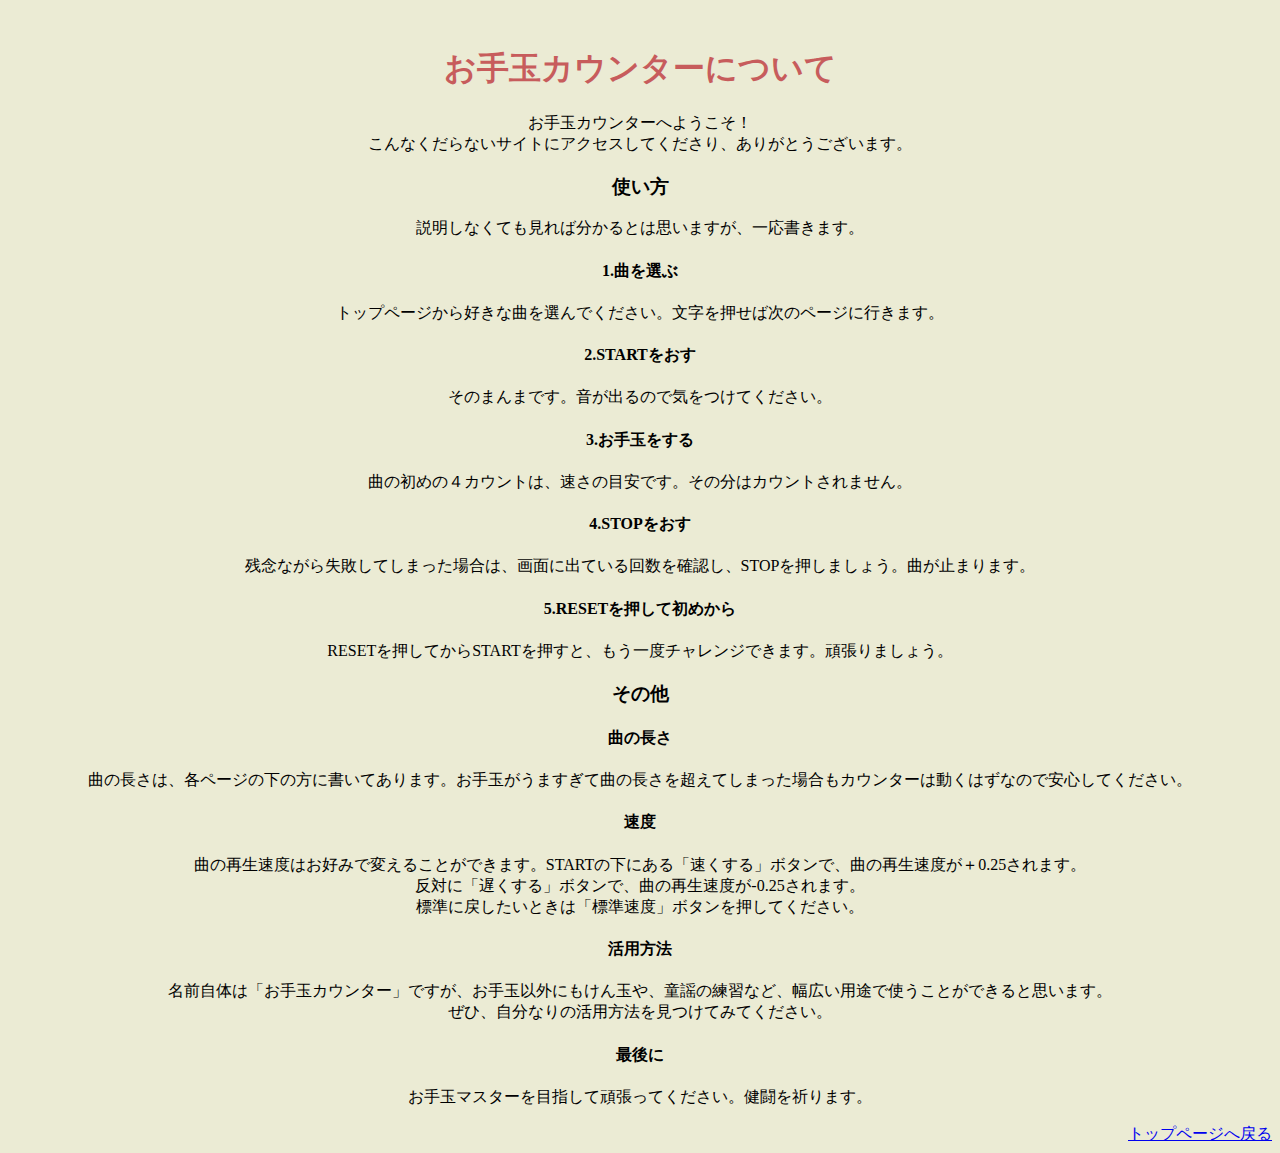
==== about.html @ 4729aed9 "Add files via upload" ====
<!DOCTYPE html>
<head>
    <title>otedama</title>
    <meta charset="utf-8">
    <meta name="robots" content="noindex,nofollow,noarchive" />
    <link rel="stylesheet" type="text/css" href="style.css">
</head>
<body>
    <center>
        <br>
    <h1>お手玉カウンターについて</h1>
    <p>お手玉カウンターへようこそ！<br>こんなくだらないサイトにアクセスしてくださり、ありがとうございます。</p>

    <h3>使い方</h3>
    <p>説明しなくても見れば分かるとは思いますが、一応書きます。</p>
    <h4>1.曲を選ぶ</h4>
    <p>トップページから好きな曲を選んでください。文字を押せば次のページに行きます。</p>
    <h4>2.STARTをおす</h4>
    <p>そのまんまです。音が出るので気をつけてください。</p>
    <h4>3.お手玉をする</h4>
    <p>曲の初めの４カウントは、速さの目安です。その分はカウントされません。</p>
    <h4>4.STOPをおす</h4>
    <p>残念ながら失敗してしまった場合は、画面に出ている回数を確認し、STOPを押しましょう。曲が止まります。</p>
    <h4>5.RESETを押して初めから</h4>
    <p>RESETを押してからSTARTを押すと、もう一度チャレンジできます。頑張りましょう。</p>
    <h3>その他</h3>
    <h4>曲の長さ</h4>
    <p>曲の長さは、各ページの下の方に書いてあります。お手玉がうますぎて曲の長さを超えてしまった場合もカウンターは動くはずなので安心してください。</p>
    <h4>速度</h4>
    <p>曲の再生速度はお好みで変えることができます。STARTの下にある「速くする」ボタンで、曲の再生速度が＋0.25されます。<br>反対に「遅くする」ボタンで、曲の再生速度が-0.25されます。<br>標準に戻したいときは「標準速度」ボタンを押してください。</p>
    <h4>活用方法</h4>
    <p>名前自体は「お手玉カウンター」ですが、お手玉以外にもけん玉や、童謡の練習など、幅広い用途で使うことができると思います。<br>ぜひ、自分なりの活用方法を見つけてみてください。</p>
    <h4>最後に</h4>
    <p>お手玉マスターを目指して頑張ってください。健闘を祈ります。</p>
    
    </center>
    <div align="right"><a href="index.html">トップページへ戻る</a></div>
    
</body>
---- style.css ----
body{
    background-color: rgb(235, 235, 212);
}
h1{
    color: rgb(199, 92, 92);
}
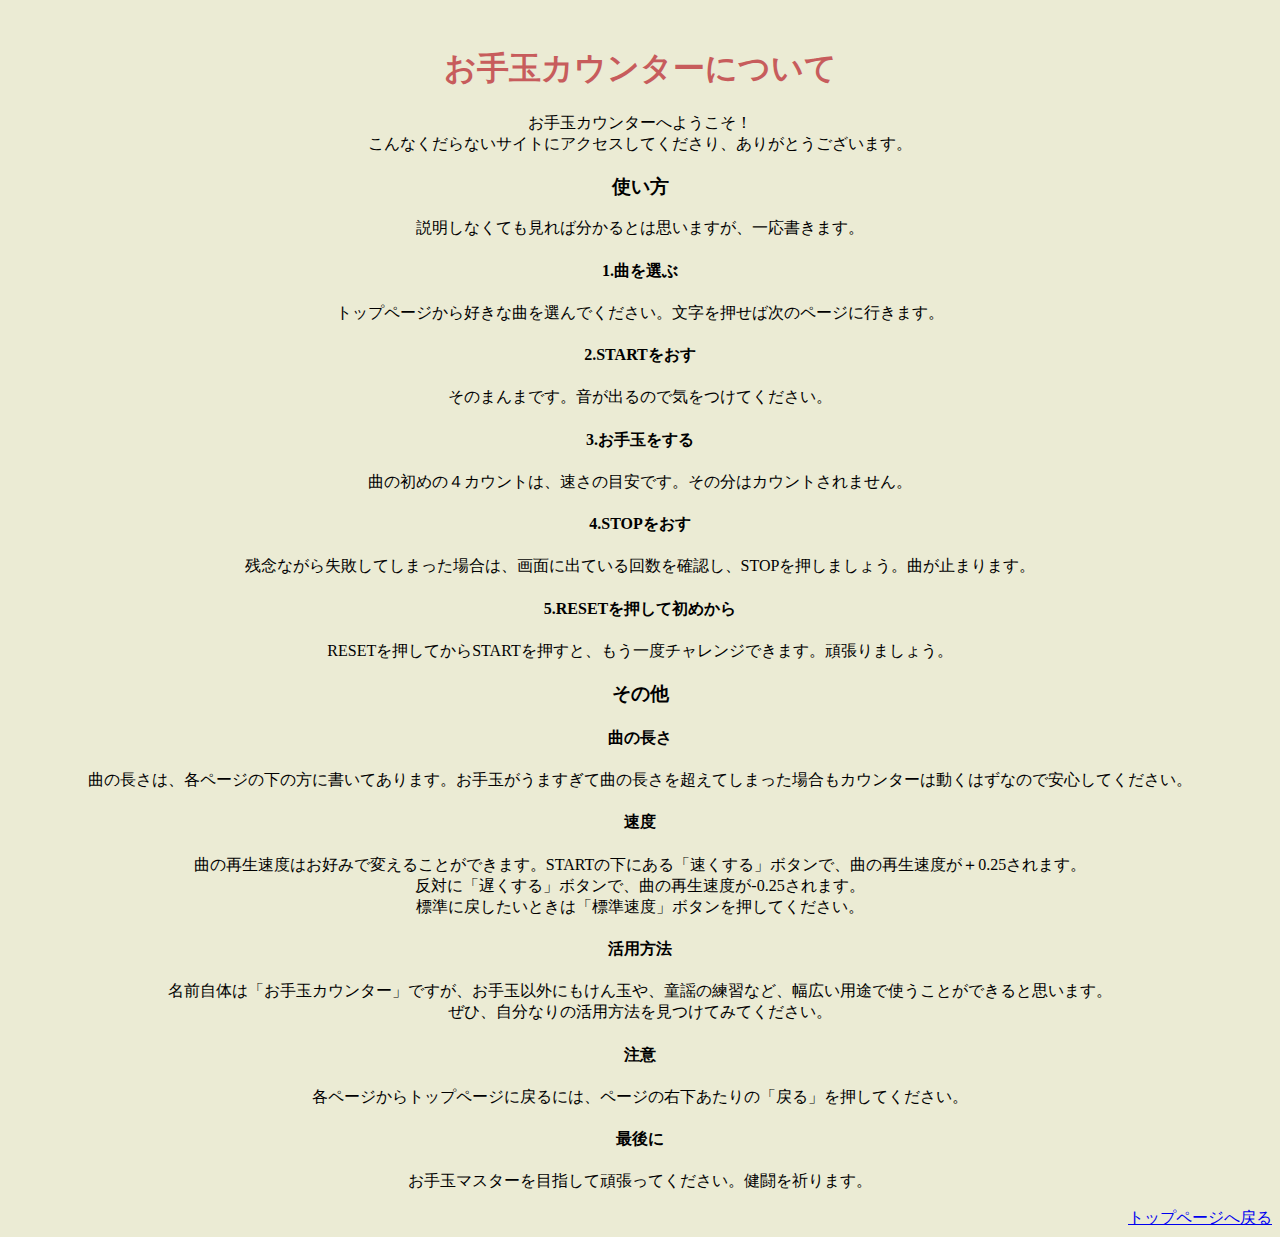
==== commit 940ae746: "about修正" ====
--- a/about.html
+++ b/about.html
@@ -30,10 +30,12 @@
     <p>曲の再生速度はお好みで変えることができます。STARTの下にある「速くする」ボタンで、曲の再生速度が＋0.25されます。<br>反対に「遅くする」ボタンで、曲の再生速度が-0.25されます。<br>標準に戻したいときは「標準速度」ボタンを押してください。</p>
     <h4>活用方法</h4>
     <p>名前自体は「お手玉カウンター」ですが、お手玉以外にもけん玉や、童謡の練習など、幅広い用途で使うことができると思います。<br>ぜひ、自分なりの活用方法を見つけてみてください。</p>
+    <h4>注意</h4>
+    <p>各ページからトップページに戻るには、ページの右下あたりの「戻る」を押してください。</p>
     <h4>最後に</h4>
     <p>お手玉マスターを目指して頑張ってください。健闘を祈ります。</p>
     
-    </center>
+    
     <div align="right"><a href="index.html">トップページへ戻る</a></div>
-    
+</center>
 </body>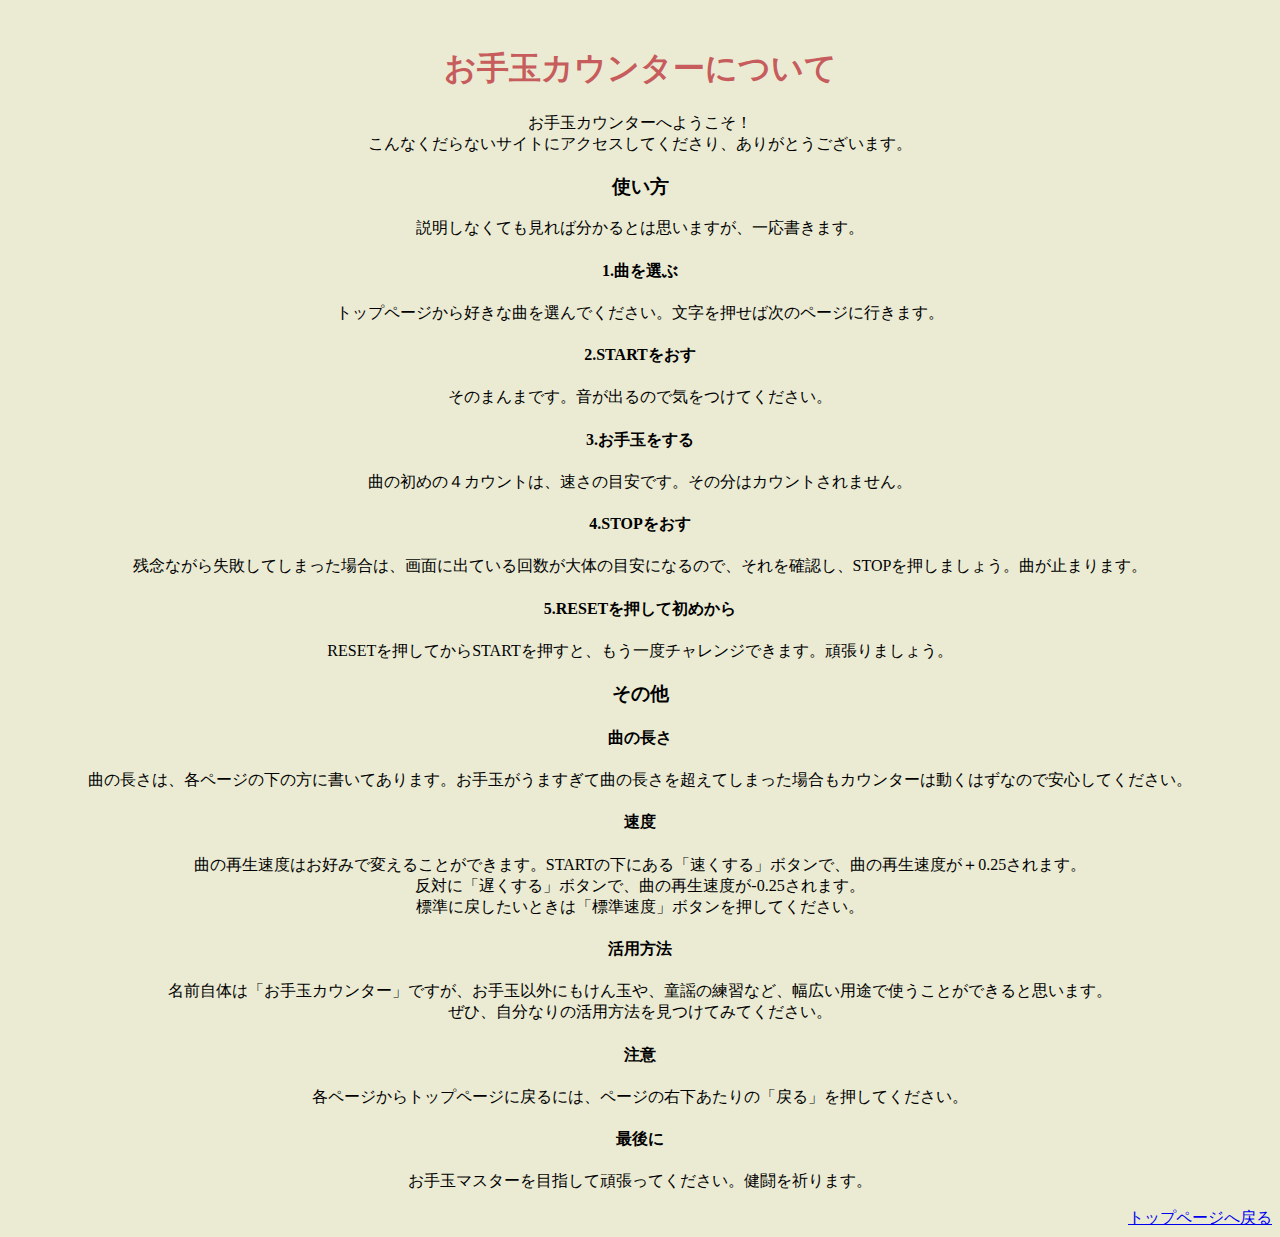
==== commit caf27a44: "文章修正" ====
--- a/about.html
+++ b/about.html
@@ -20,7 +20,7 @@
     <h4>3.お手玉をする</h4>
     <p>曲の初めの４カウントは、速さの目安です。その分はカウントされません。</p>
     <h4>4.STOPをおす</h4>
-    <p>残念ながら失敗してしまった場合は、画面に出ている回数を確認し、STOPを押しましょう。曲が止まります。</p>
+    <p>残念ながら失敗してしまった場合は、画面に出ている回数が大体の目安になるので、それを確認し、STOPを押しましょう。曲が止まります。</p>
     <h4>5.RESETを押して初めから</h4>
     <p>RESETを押してからSTARTを押すと、もう一度チャレンジできます。頑張りましょう。</p>
     <h3>その他</h3>
